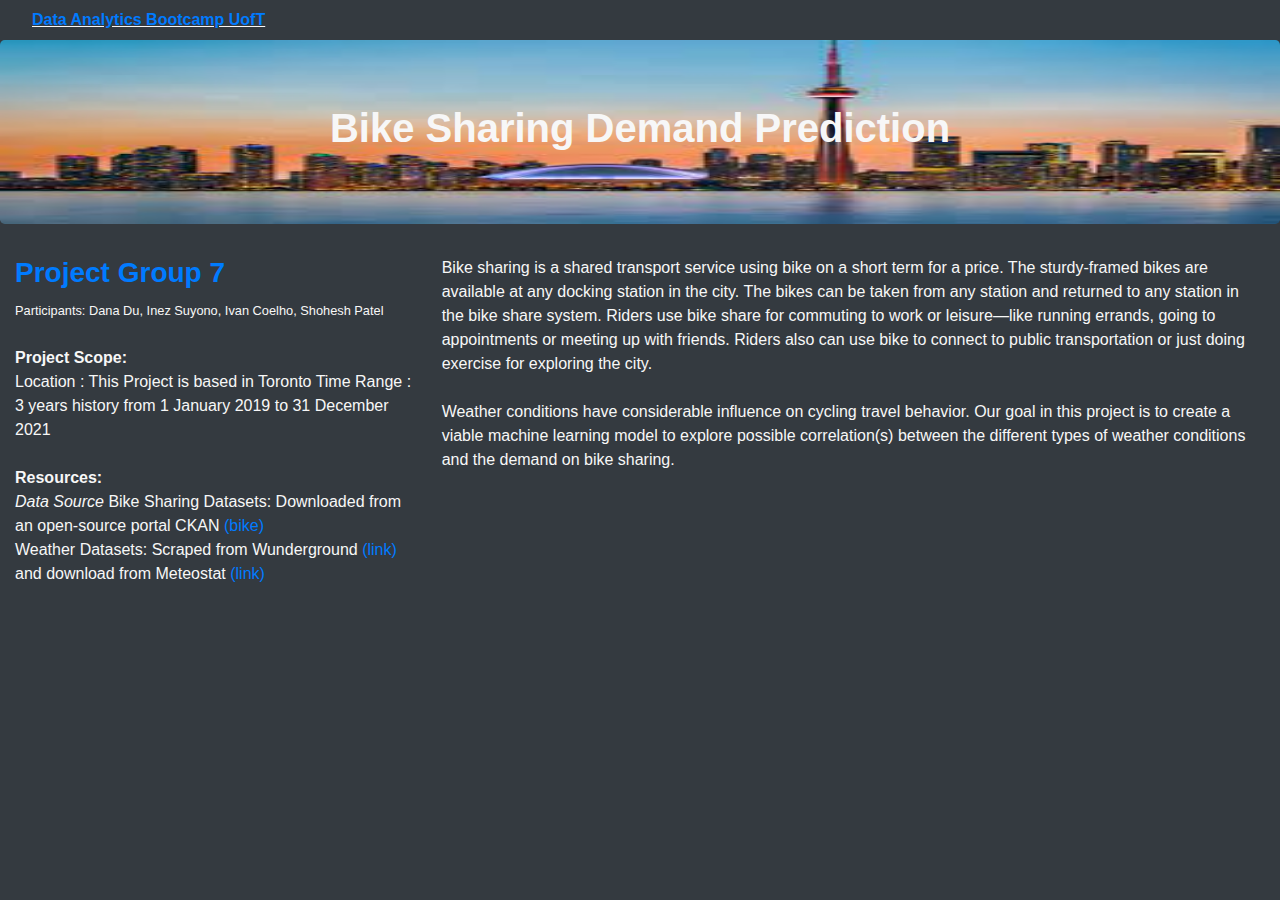
==== Data_Visualization/UFOs/index.html @ 25662251 "add files and uploading website" ====
<!DOCTYPE html>
<html lang="en">

<head>
    <meta charset="UTF-8">
    <meta http-equiv="X-UA-Compatible" content="IE=edge">
    <meta name="viewport" content="width=device-width, initial-scale=1.0">
    <link rel="stylesheet" href="https://maxcdn.bootstrapcdn.com/bootstrap/4.0.0/css/bootstrap.min.css"
        integrity="sha384-Gn5384xqQ1aoWXA+058RXPxPg6fy4IWvTNh0E263XmFcJlSAwiGgFAW/dAiS6JXm" crossorigin="anonymous" />
    <link rel="stylesheet" href="static/css/style.css">
    <title> Project Group 7</title>
</head>

<body class="bg-dark">

    <div class="wrapper">
        <nav class="navbar navbar-dark bg-dark navbar-expand-lg">
            <a class="navbar-brand" href="index.html"><b><u><a href="https://bootcamp.learn.utoronto.ca/data/">Data Analytics Bootcamp UofT</a></u></b></a>
        </nav>
    </div>
    <div class="jumbotron">
        <h1 class="display-5"> <b>Bike Sharing Demand Prediction</b> </h1>
    </div>

    <div class="container-fluid">
        <div class="row">
            <div class="col-md-4">
                <h3> <b><a href="https://github.com/kaylaisnomyname/group7">Project Group 7</a></b> </h3>
                <small> Participants: Dana Du, Inez Suyono, Ivan Coelho, Shohesh Patel</small>

                <p>
                    <br><b>Project Scope:</b>
<br>Location : This Project is based in Toronto

Time Range : 3 years history from 1 January 2019 to 31 December 2021<br>

<br><b>Resources:</b>
<i><br>Data Source</i>
Bike Sharing Datasets: Downloaded from an open-source portal CKAN <a href="https://ckan0.cf.opendata.inter.prod-toronto.ca/tr/dataset/bike-share-toronto-ridership-data">(bike)</a>
<br>Weather Datasets: Scraped from Wunderground <a href="https://www.wunderground.com/history/monthly/ca/toronto/CYTZ">(link)</a> and download from Meteostat <a href="https://meteostat.net/en/station/71624?t=2019-01-01/2021-12-31">(link)</a>
                </p>
            </div>
            <div class="col-md-8">
                <p>
                    Bike sharing is a shared transport service using bike on a short term for a price. 
                    The sturdy-framed bikes are available at any docking station in the city. The bikes can be taken
                     from any station and returned to any station in the bike share system. Riders use bike share for
                      commuting to work or leisure—like running errands, going to appointments or meeting up with friends.
                      Riders also can use bike to connect to public transportation or just doing exercise for 
                      exploring the city.<br><br>Weather conditions have considerable influence on cycling travel behavior. 
                      Our goal in this project is to create a viable machine learning model to explore possible correlation(s) 
                      between the different types of weather conditions and the demand on bike sharing.
                </p>
            </div>
            <div class="container-fluid">
                <div class="row">
                    <div class="col-md-3">
                        <form class = form >
                  
                </div>
</body>

</html>
---- Data_Visualization/UFOs/static/css/style.css ----
body {

    color: #f7f7f7;
    
  }

   .jumbotron {
    background-image: url("../../images/toronto.jpg");
    background-size: 100% 100%;
    text-align: center;
  }

  .list-group-item {
    color: black;
    border:1px solid #010101
  }
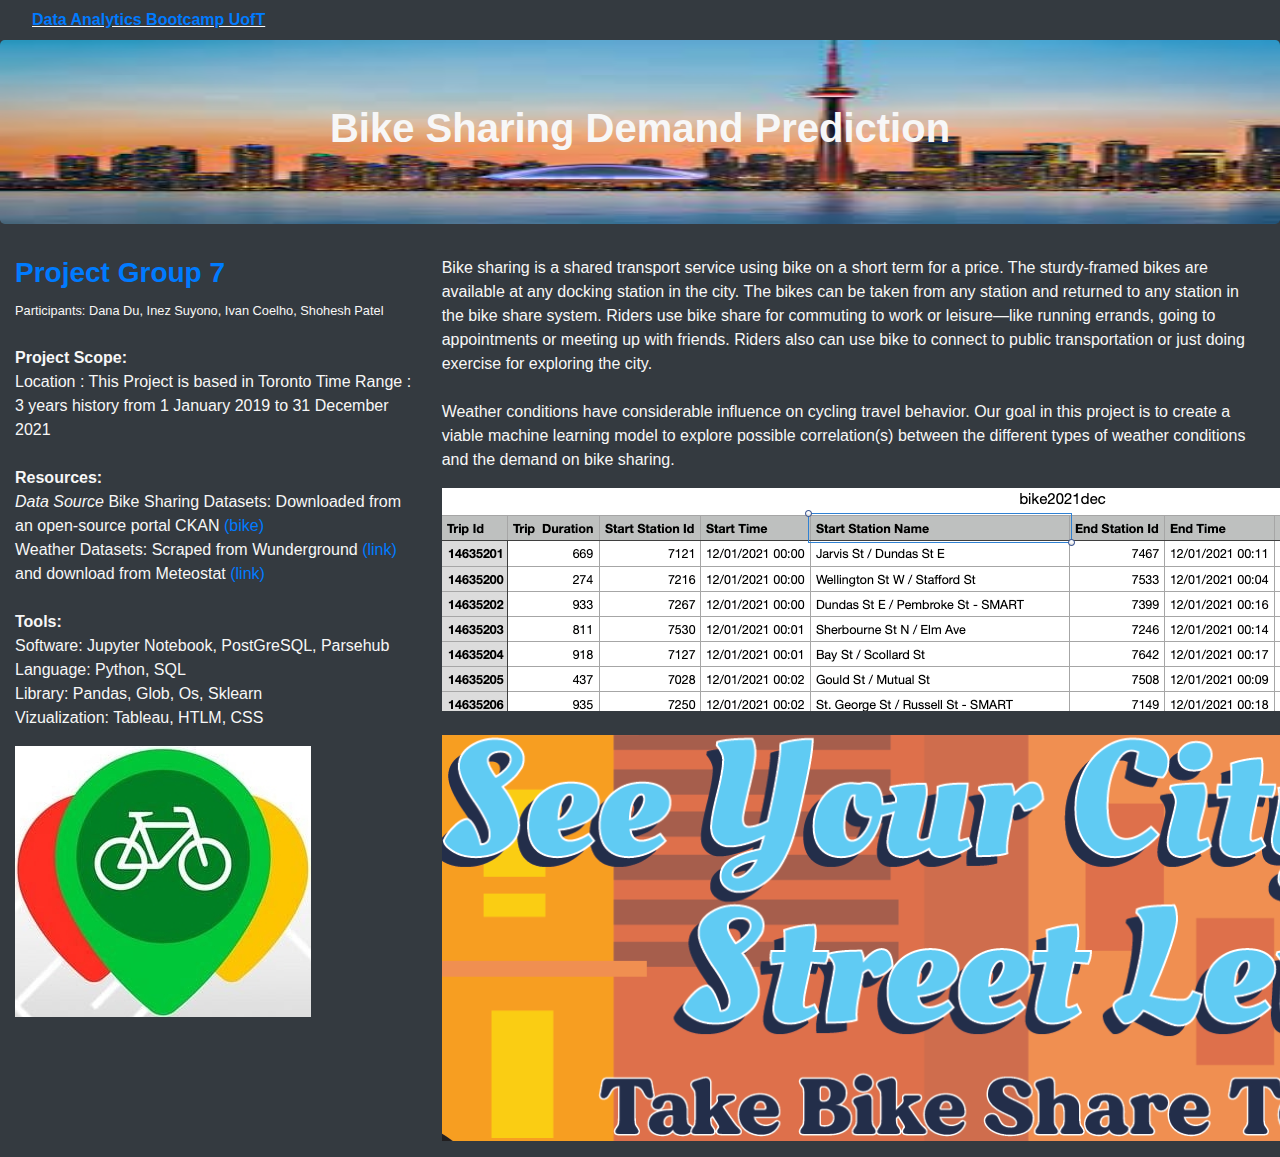
==== commit 17fd2289: "Add files to website" ====
--- a/Data_Visualization/UFOs/index.html
+++ b/Data_Visualization/UFOs/index.html
@@ -37,8 +37,14 @@
 <br><b>Resources:</b>
 <i><br>Data Source</i>
 Bike Sharing Datasets: Downloaded from an open-source portal CKAN <a href="https://ckan0.cf.opendata.inter.prod-toronto.ca/tr/dataset/bike-share-toronto-ridership-data">(bike)</a>
-<br>Weather Datasets: Scraped from Wunderground <a href="https://www.wunderground.com/history/monthly/ca/toronto/CYTZ">(link)</a> and download from Meteostat <a href="https://meteostat.net/en/station/71624?t=2019-01-01/2021-12-31">(link)</a>
+<br>Weather Datasets: Scraped from Wunderground <a href="https://www.wunderground.com/history/monthly/ca/toronto/CYTZ">(link)</a> and download from Meteostat <a href="https://meteostat.net/en/station/71624?t=2019-01-01/2021-12-31">(link)</a><br>
+<br><b>Tools:</b><br>
+Software: Jupyter Notebook, PostGreSQL, Parsehub<br>
+Language: Python, SQL<br>
+Library: Pandas, Glob, Os, Sklearn<br>
+Vizualization: Tableau, HTLM, CSS               
                 </p>
+            <img class="img-logo" src="images/logo.jpg">
             </div>
             <div class="col-md-8">
                 <p>
@@ -51,11 +57,20 @@
                       Our goal in this project is to create a viable machine learning model to explore possible correlation(s) 
                       between the different types of weather conditions and the demand on bike sharing.
                 </p>
+                <img class="img-df" src="images/raw_bike_dec_2021_csv_columns.png"> <br><br>
+                
+                <img class="season" src="images/BikeShare.png" >
+
+                
+                
             </div>
             <div class="container-fluid">
                 <div class="row">
                     <div class="col-md-3">
-                        <form class = form >
+                <p>
+                    
+
+                </p>
                   
                 </div>
 </body>
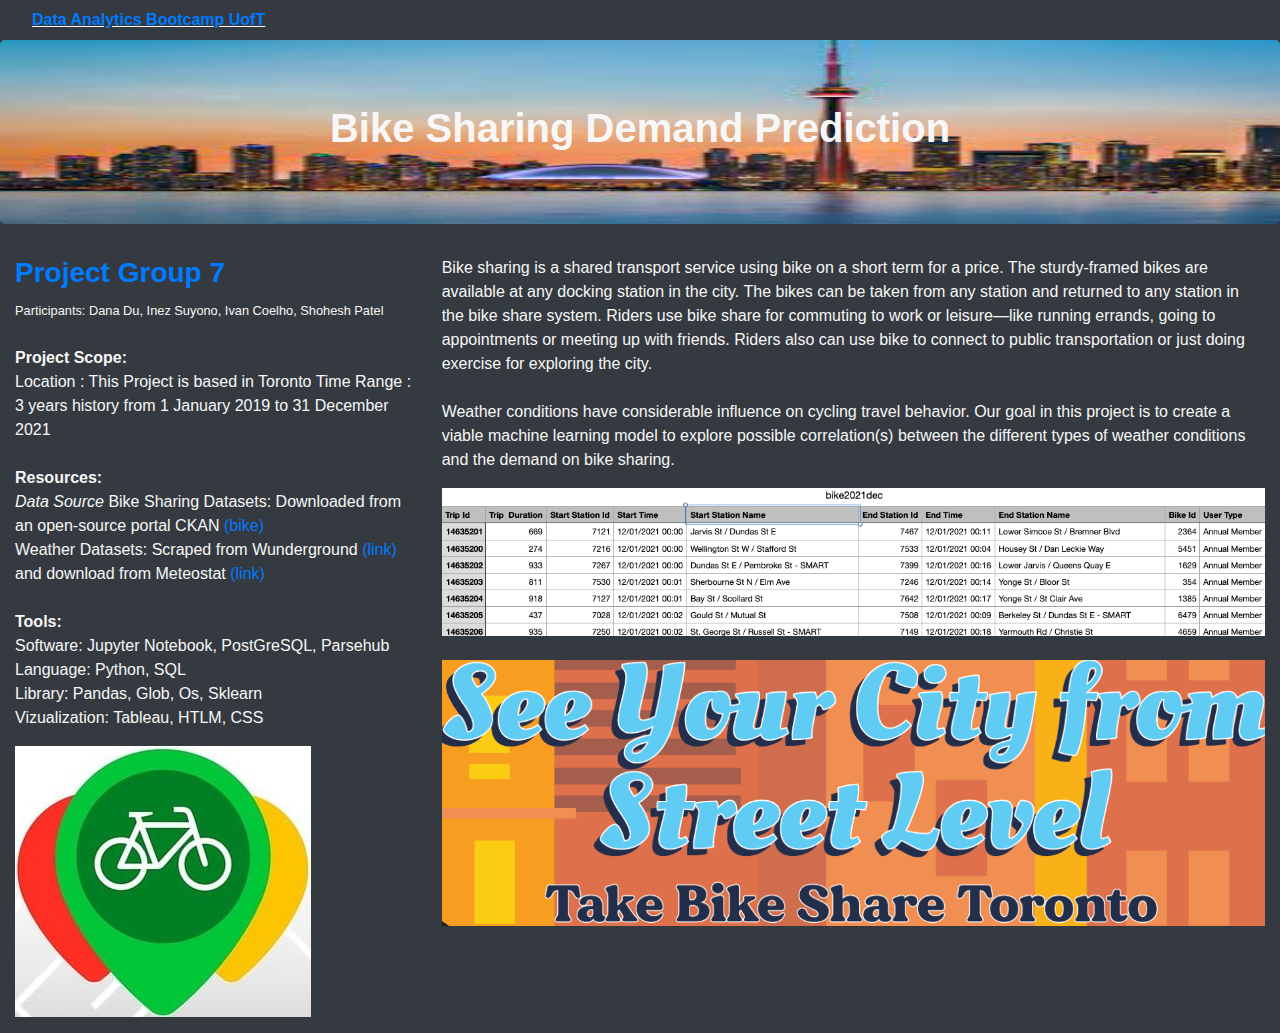
==== commit 576ab050: "html width" ====
--- a/Data_Visualization/UFOs/index.html
+++ b/Data_Visualization/UFOs/index.html
@@ -59,16 +59,15 @@
                 </p>
                 <img class="img-df" src="images/raw_bike_dec_2021_csv_columns.png"> <br><br>
                 
-                <img class="season" src="images/BikeShare.png" >
+                <img class="season_w" src="images/BikeShare.png" >
+                
 
-                
-                
             </div>
             <div class="container-fluid">
                 <div class="row">
                     <div class="col-md-3">
                 <p>
-                    
+                   
 
                 </p>
                   
--- a/Data_Visualization/UFOs/static/css/style.css
+++ b/Data_Visualization/UFOs/static/css/style.css
@@ -1,3 +1,12 @@
+html 
+{
+  width: 100%;
+}
+img 
+{
+  max-width: 100%;
+}
+
 body {
 
     color: #f7f7f7;
@@ -13,4 +22,6 @@
   .list-group-item {
     color: black;
     border:1px solid #010101
-  }+  }
+
+  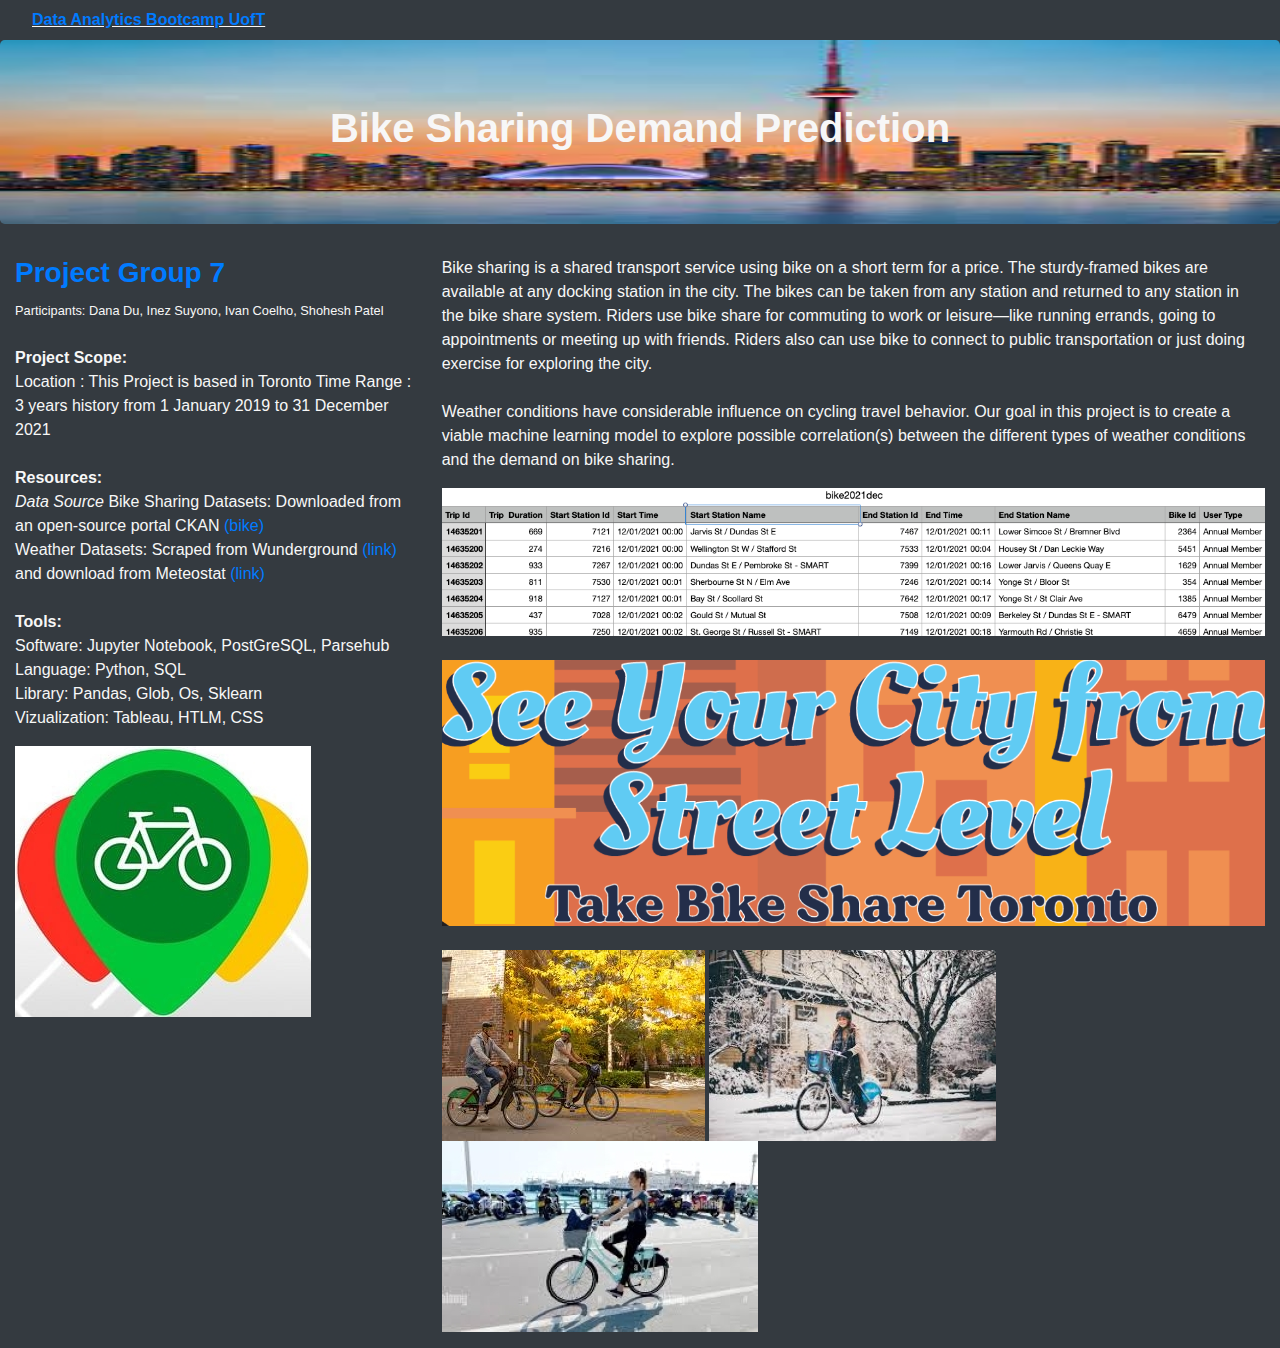
==== commit c9a4bee6: "adding images to the website" ====
--- a/Data_Visualization/UFOs/index.html
+++ b/Data_Visualization/UFOs/index.html
@@ -59,7 +59,14 @@
                 </p>
                 <img class="img-df" src="images/raw_bike_dec_2021_csv_columns.png"> <br><br>
                 
-                <img class="season_w" src="images/BikeShare.png" >
+                <img class="season_w" src="images/BikeShare.png" > <br><br>
+                
+                <img class="season_w" src="images/Fall.jpg" >
+
+                <img class="season_w" src="images/Winter.jpg" >
+
+                <img class="season_w" src="images/Summer.jpg" >
+
                 
 
             </div>
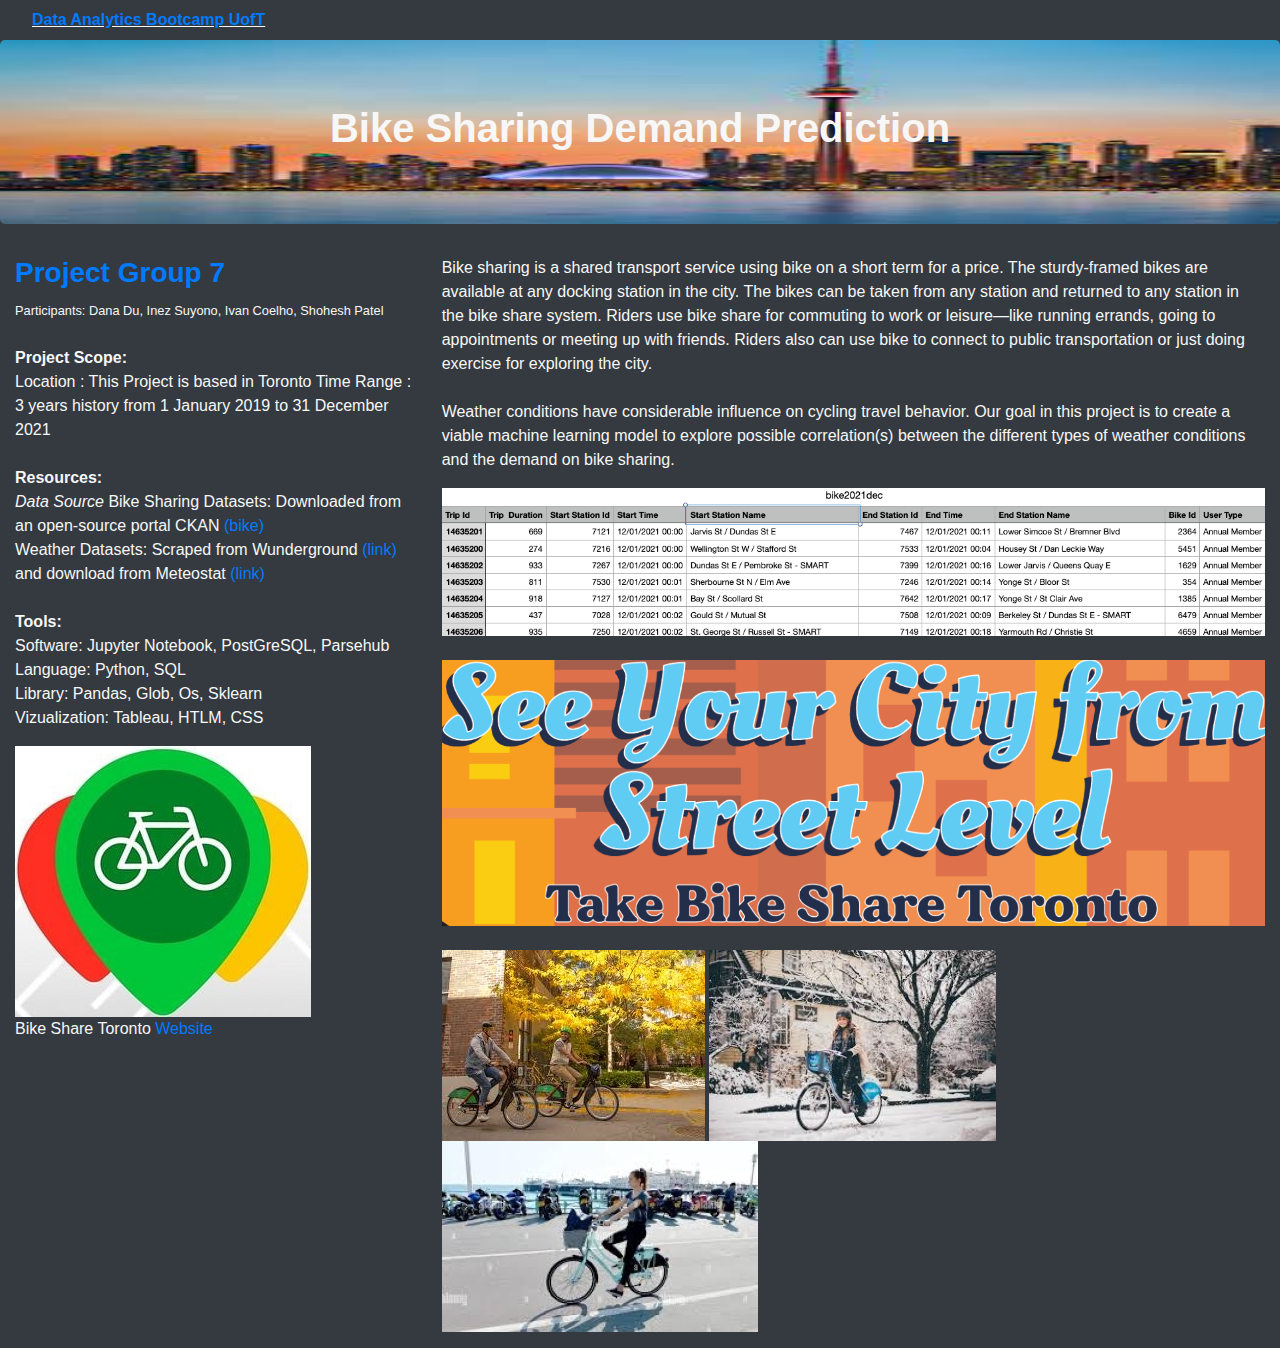
==== commit 17fdef07: "adding a link to the bike share website" ====
--- a/Data_Visualization/UFOs/index.html
+++ b/Data_Visualization/UFOs/index.html
@@ -44,7 +44,9 @@
 Library: Pandas, Glob, Os, Sklearn<br>
 Vizualization: Tableau, HTLM, CSS               
                 </p>
-            <img class="img-logo" src="images/logo.jpg">
+            <img class="img-logo" src="images/logo.jpg"><br>
+                Bike Share Toronto <a href="https://bikesharetoronto.com/"> Website</a>
+            
             </div>
             <div class="col-md-8">
                 <p>
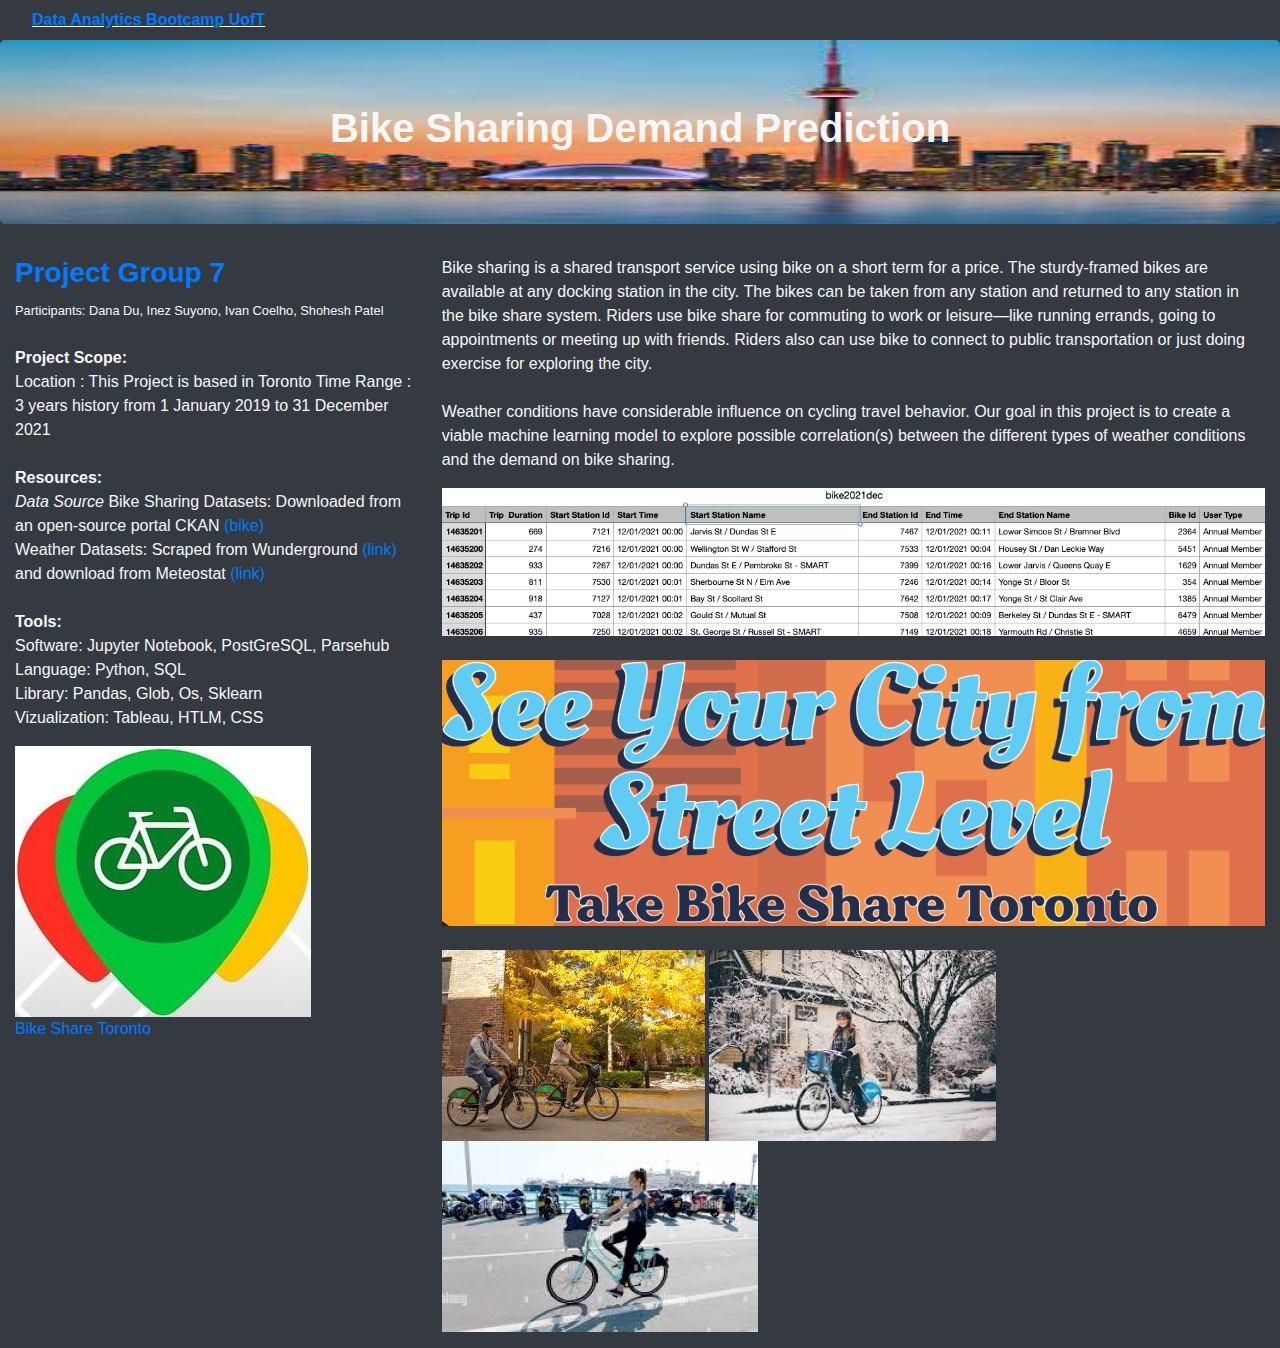
==== commit 2310c23a: "website bike share toronto" ====
--- a/Data_Visualization/UFOs/index.html
+++ b/Data_Visualization/UFOs/index.html
@@ -45,7 +45,7 @@
 Vizualization: Tableau, HTLM, CSS               
                 </p>
             <img class="img-logo" src="images/logo.jpg"><br>
-                Bike Share Toronto <a href="https://bikesharetoronto.com/"> Website</a>
+                 <a href="https://bikesharetoronto.com/"> Bike Share Toronto</a>
             
             </div>
             <div class="col-md-8">
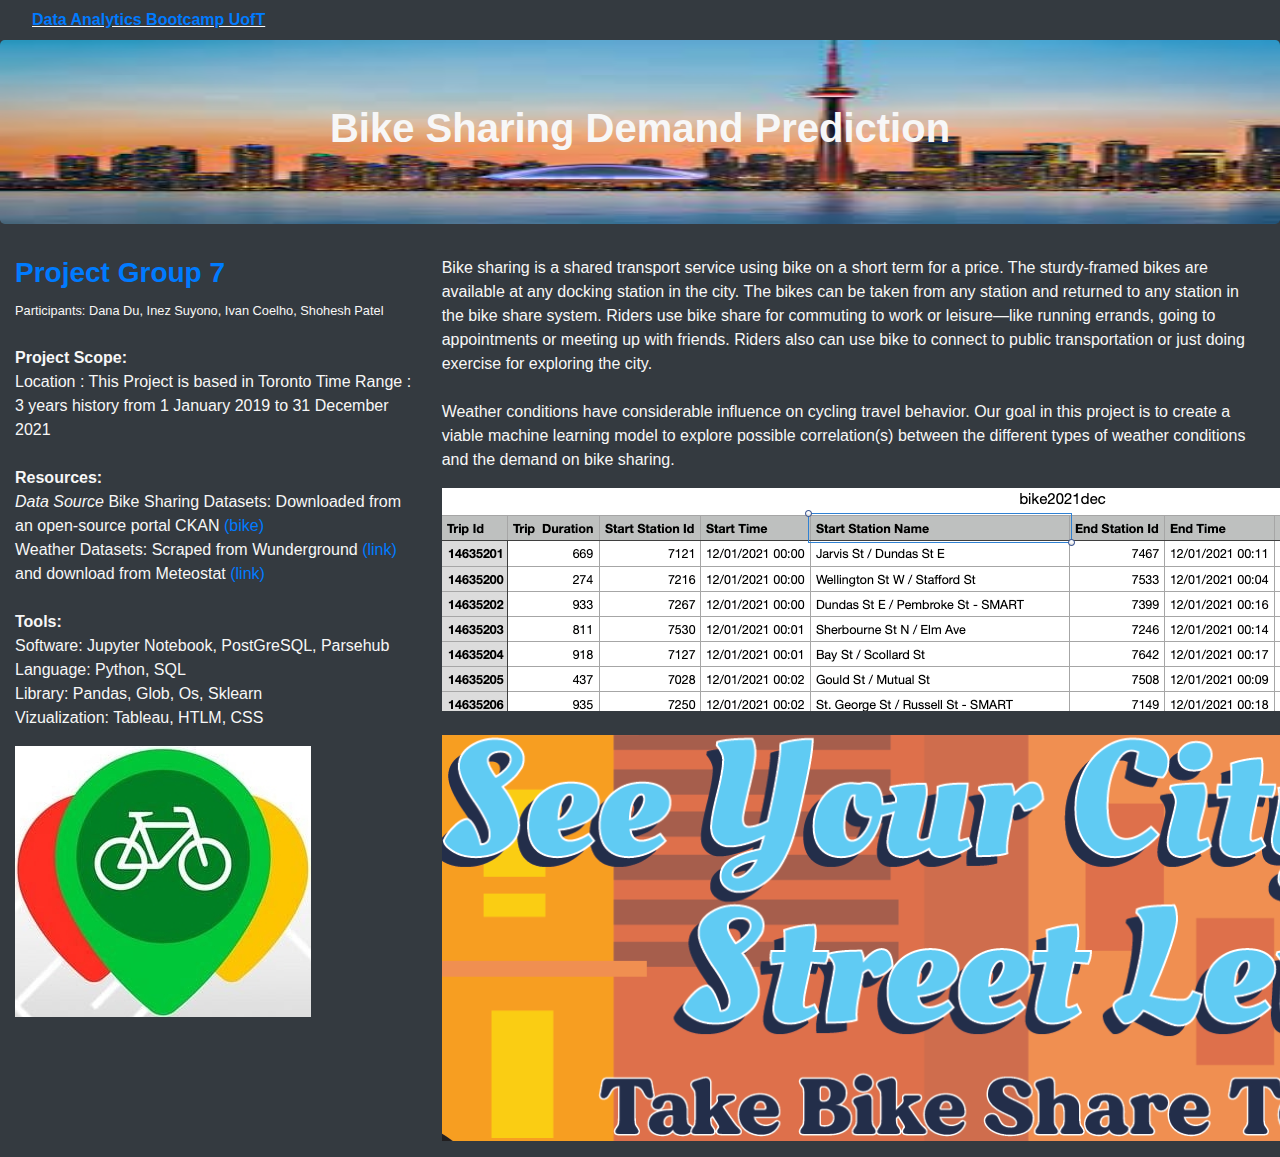
==== commit 565cc232: "Merge branch 'main' into ivan7" ====
--- a/Data_Visualization/UFOs/index.html
+++ b/Data_Visualization/UFOs/index.html
@@ -44,9 +44,7 @@
 Library: Pandas, Glob, Os, Sklearn<br>
 Vizualization: Tableau, HTLM, CSS               
                 </p>
-            <img class="img-logo" src="images/logo.jpg"><br>
-                 <a href="https://bikesharetoronto.com/"> Bike Share Toronto</a>
-            
+            <img class="img-logo" src="images/logo.jpg">
             </div>
             <div class="col-md-8">
                 <p>
@@ -61,22 +59,16 @@
                 </p>
                 <img class="img-df" src="images/raw_bike_dec_2021_csv_columns.png"> <br><br>
                 
-                <img class="season_w" src="images/BikeShare.png" > <br><br>
-                
-                <img class="season_w" src="images/Fall.jpg" >
-
-                <img class="season_w" src="images/Winter.jpg" >
-
-                <img class="season_w" src="images/Summer.jpg" >
+                <img class="season" src="images/BikeShare.png" >
 
                 
-
+                
             </div>
             <div class="container-fluid">
                 <div class="row">
                     <div class="col-md-3">
                 <p>
-                   
+                    
 
                 </p>
                   
--- a/Data_Visualization/UFOs/static/css/style.css
+++ b/Data_Visualization/UFOs/static/css/style.css
@@ -1,12 +1,3 @@
-html 
-{
-  width: 100%;
-}
-img 
-{
-  max-width: 100%;
-}
-
 body {
 
     color: #f7f7f7;
@@ -22,6 +13,4 @@
   .list-group-item {
     color: black;
     border:1px solid #010101
-  }
-
-  +  }